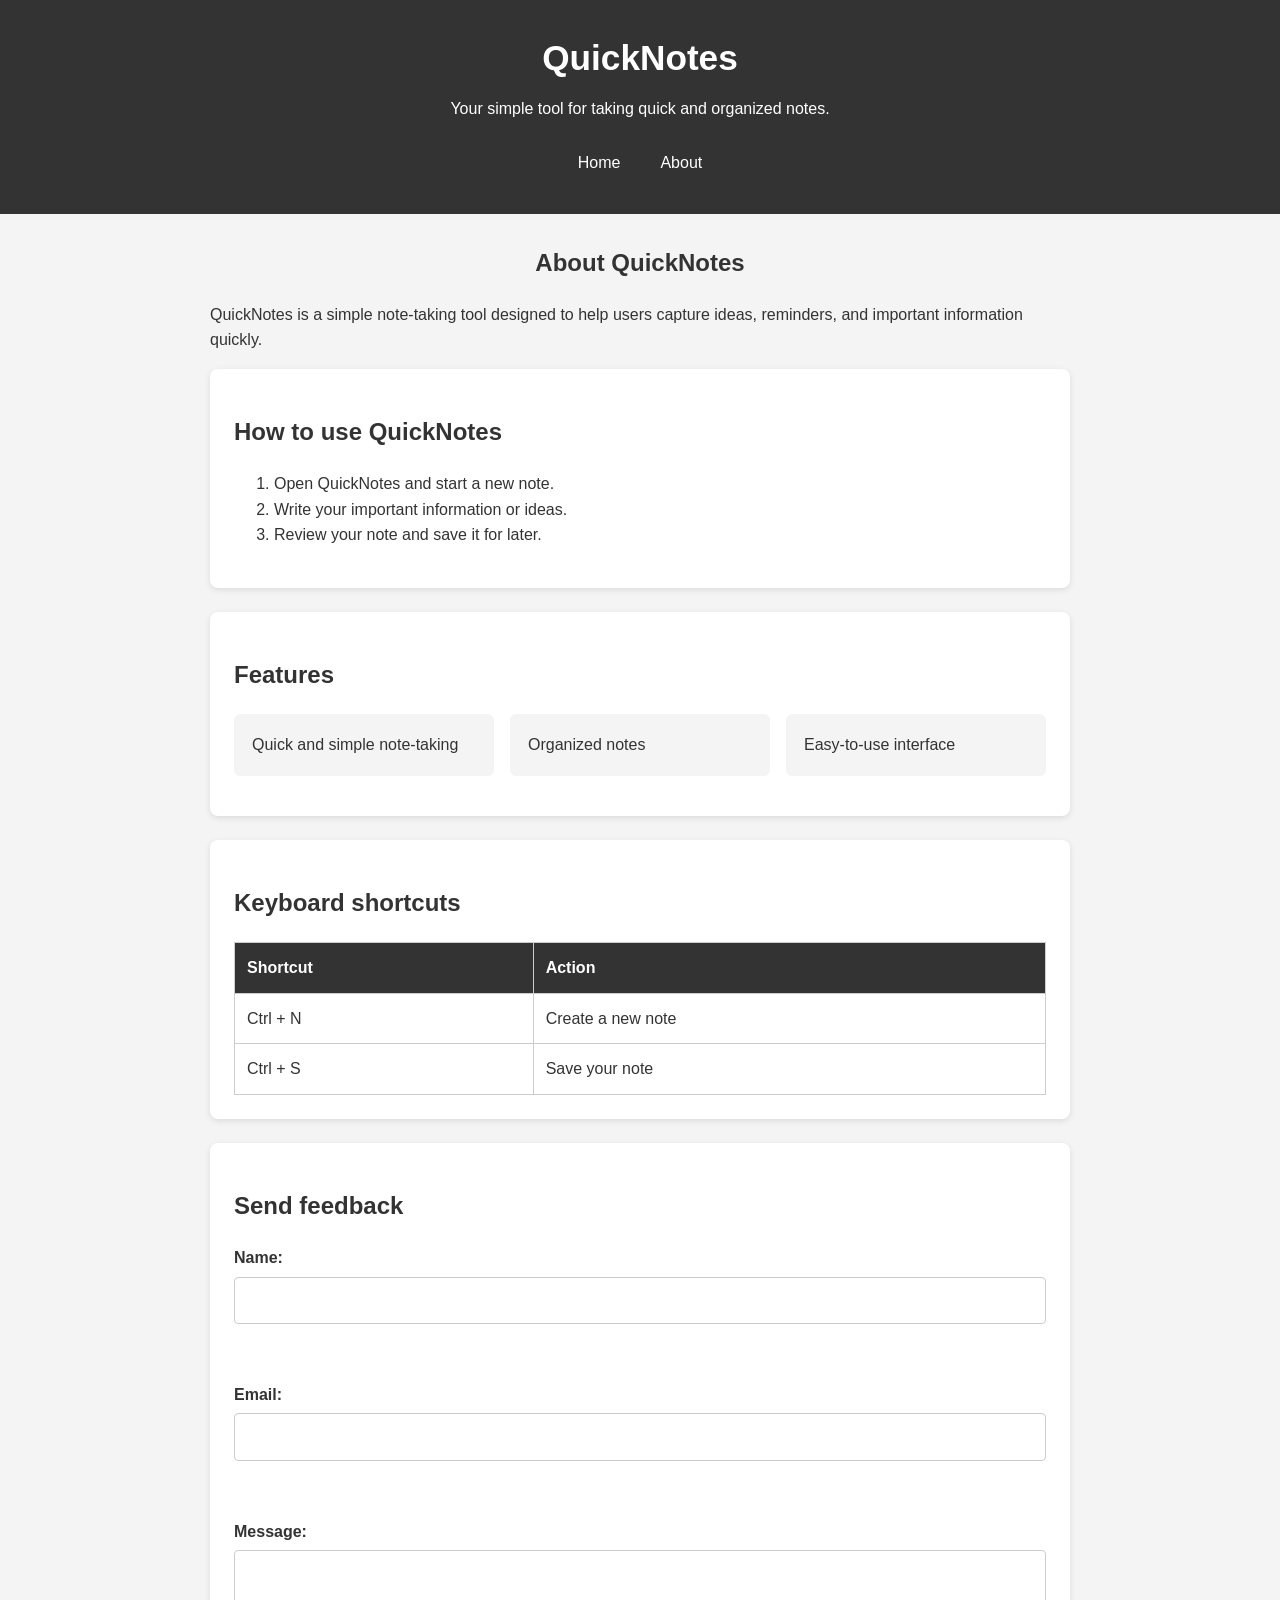
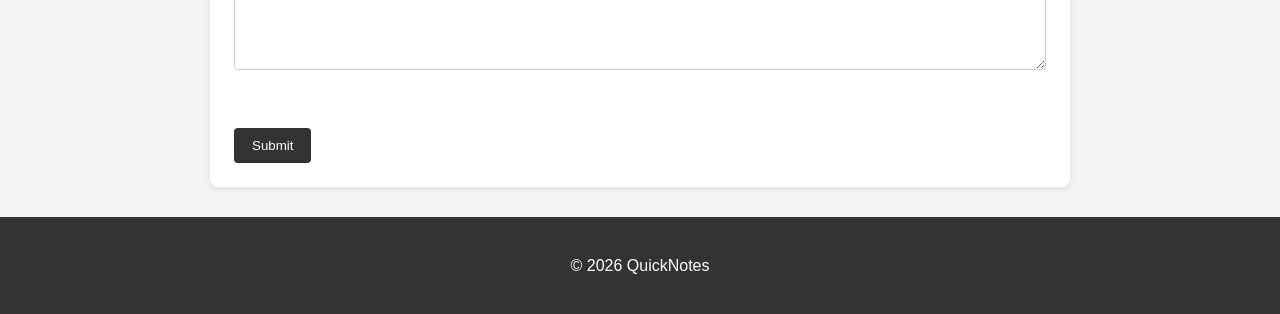
==== day2/about.html @ 11fd3c34 "Day 2 assignment" ====
<!DOCTYPE html>
<html lang="en">
<head>
    <meta charset="UTF-8">
    <meta name="viewport" content="width=device-width, initial-scale=1.0">
    <title>About QuickNotes</title>
    <link rel="stylesheet" href="style.css">
</head>
<body>

    <header>
        <h1>QuickNotes</h1>
        <p>Your simple tool for taking quick and organized notes.</p>

        <nav>
            <a href="index.html">Home</a>
            <a href="about.html">About</a>
        </nav>
    </header>

    <main>
        <h2>About QuickNotes</h2>

        <p>
            QuickNotes is a simple note-taking tool designed to help users
            capture ideas, reminders, and important information quickly.
        </p>

        <section>
            <h2>How to use QuickNotes</h2>

            <ol>
                <li>Open QuickNotes and start a new note.</li>
                <li>Write your important information or ideas.</li>
                <li>Review your note and save it for later.</li>
            </ol>
        </section>

        <section>
            <h2>Features</h2>

            <ul>
                <li>Quick and simple note-taking</li>
                <li>Organized notes</li>
                <li>Easy-to-use interface</li>
            </ul>
        </section>

        <section>
            <h2>Keyboard shortcuts</h2>

            <table>
                <thead>
                    <tr>
                        <th>Shortcut</th>
                        <th>Action</th>
                    </tr>
                </thead>

                <tbody>
                    <tr>
                        <td>Ctrl + N</td>
                        <td>Create a new note</td>
                    </tr>
                    <tr>
                        <td>Ctrl + S</td>
                        <td>Save your note</td>
                    </tr>
                </tbody>
            </table>
        </section>

        <section>
            <h2>Send feedback</h2>

            <form>
                <div>
                    <label for="name">Name:</label>
                    <input type="text" id="name" name="name" required>
                </div>

                <br>

                <div>
                    <label for="email">Email:</label>
                    <input type="email" id="email" name="email" required>
                </div>

                <br>

                <div>
                    <label for="message">Message:</label>
                    <textarea id="message" name="message" required></textarea>
                </div>

                <br>

                <button type="submit">Submit</button>
            </form>
        </section>
    </main>

    <footer>
        <p>&copy; 2026 QuickNotes</p>
    </footer>

</body>
</html>
---- day2/style.css ----
/* Reset and base styles */
* {
    box-sizing: border-box;
}

body {
    margin: 0;
    font-family: Arial, sans-serif;
    line-height: 1.6;
    background-color: #f4f4f4;
    color: #333;
}

/* Header */
header {
    background-color: #333;
    color: white;
    text-align: center;
    padding: 30px 20px;
}

header h1 {
    margin: 0 0 10px;
    font-size: 2.2rem;
}

header p {
    margin: 0 0 20px;
}

/* Navigation */
nav {
    display: flex;
    justify-content: center;
    align-items: center;
    gap: 16px;
}

nav a {
    color: white;
    text-decoration: none;
    padding: 8px 12px;
    transition: background-color 0.3s ease;
}

nav a:hover {
    background-color: #555;
    text-decoration: underline;
}

/* Main content */
main {
    max-width: 900px;
    margin: 30px auto;
    padding: 0 20px;
}

section {
    background-color: white;
    padding: 24px;
    margin-bottom: 24px;
    border-radius: 8px;
    box-shadow: 0 2px 6px rgba(0, 0, 0, 0.1);
}

main > h2 {
    text-align: center;
}

/* Features grid */
section ul {
    padding-left: 20px;
}

section:has(h2) ul {
    display: grid;
    grid-template-columns: repeat(auto-fit, minmax(180px, 1fr));
    gap: 16px;
    list-style: none;
    padding: 0;
}

section:has(h2) ul li {
    background-color: #f4f4f4;
    padding: 18px;
    border-radius: 6px;
}

/* Keyboard shortcuts table */
table {
    width: 100%;
    border-collapse: collapse;
}

th,
td {
    border: 1px solid #ccc;
    padding: 12px;
    text-align: left;
}

th {
    background-color: #333;
    color: white;
}

/* Feedback form */
form {
    display: flex;
    flex-direction: column;
    gap: 16px;
}

form div {
    display: flex;
    flex-direction: column;
}

label {
    margin-bottom: 6px;
    font-weight: bold;
}

input,
textarea {
    width: 100%;
    padding: 10px;
    font: inherit;
    border: 1px solid #ccc;
    border-radius: 4px;
}

textarea {
    min-height: 120px;
    resize: vertical;
}

/* Button */
button {
    width: fit-content;
    padding: 10px 18px;
    border: none;
    border-radius: 4px;
    background-color: #333;
    color: white;
    cursor: pointer;
    transition: background-color 0.3s ease, transform 0.2s ease;
}

button:hover {
    background-color: #555;
    transform: translateY(-2px);
}

/* Footer */
footer {
    background-color: #333;
    color: white;
    text-align: center;
    padding: 20px;
}

/* Responsive styles */
@media (max-width: 600px) {
    header {
        padding: 20px 12px;
    }

    header h1 {
        font-size: 1.7rem;
    }

    main {
        margin: 20px auto;
        padding: 0 12px;
    }

    section {
        padding: 18px;
    }

    nav {
        gap: 8px;
    }

    nav a {
        padding: 6px 8px;
    }
}
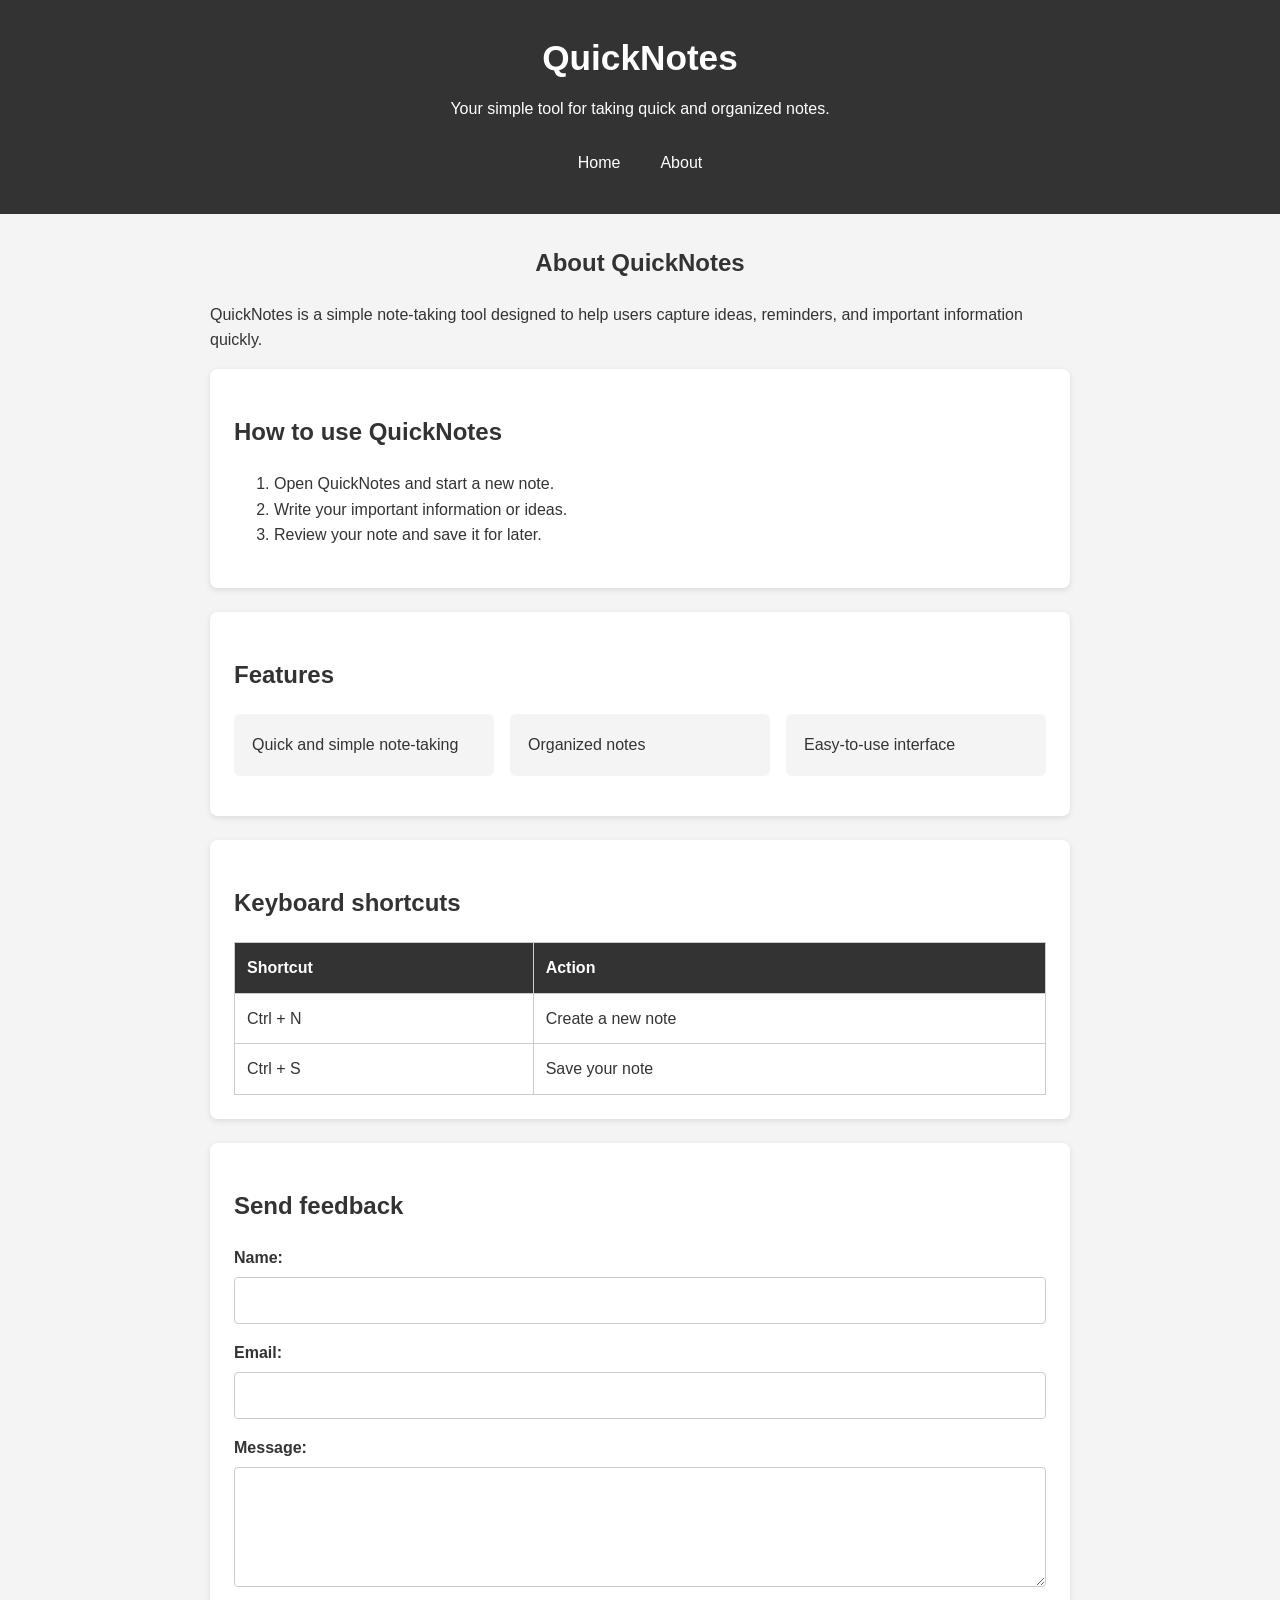
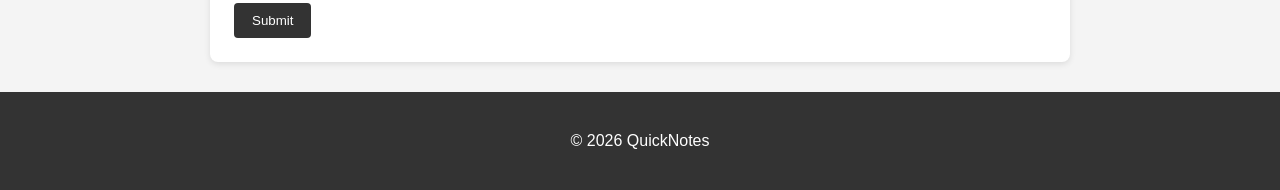
==== commit 761378ef: "Fix Day 2 CSS selectors and form spacing" ====
--- a/day2/about.html
+++ b/day2/about.html
@@ -39,7 +39,7 @@
         <section>
             <h2>Features</h2>
 
-            <ul>
+            <ul class="features">
                 <li>Quick and simple note-taking</li>
                 <li>Organized notes</li>
                 <li>Easy-to-use interface</li>
@@ -79,21 +79,18 @@
                     <input type="text" id="name" name="name" required>
                 </div>
 
-                <br>
 
                 <div>
                     <label for="email">Email:</label>
                     <input type="email" id="email" name="email" required>
                 </div>
 
-                <br>
 
                 <div>
                     <label for="message">Message:</label>
                     <textarea id="message" name="message" required></textarea>
                 </div>
 
-                <br>
 
                 <button type="submit">Submit</button>
             </form>
--- a/day2/style.css
+++ b/day2/style.css
@@ -72,7 +72,7 @@
     padding-left: 20px;
 }
 
-section:has(h2) ul {
+.features {
     display: grid;
     grid-template-columns: repeat(auto-fit, minmax(180px, 1fr));
     gap: 16px;
@@ -80,7 +80,7 @@
     padding: 0;
 }
 
-section:has(h2) ul li {
+.features li {
     background-color: #f4f4f4;
     padding: 18px;
     border-radius: 6px;
